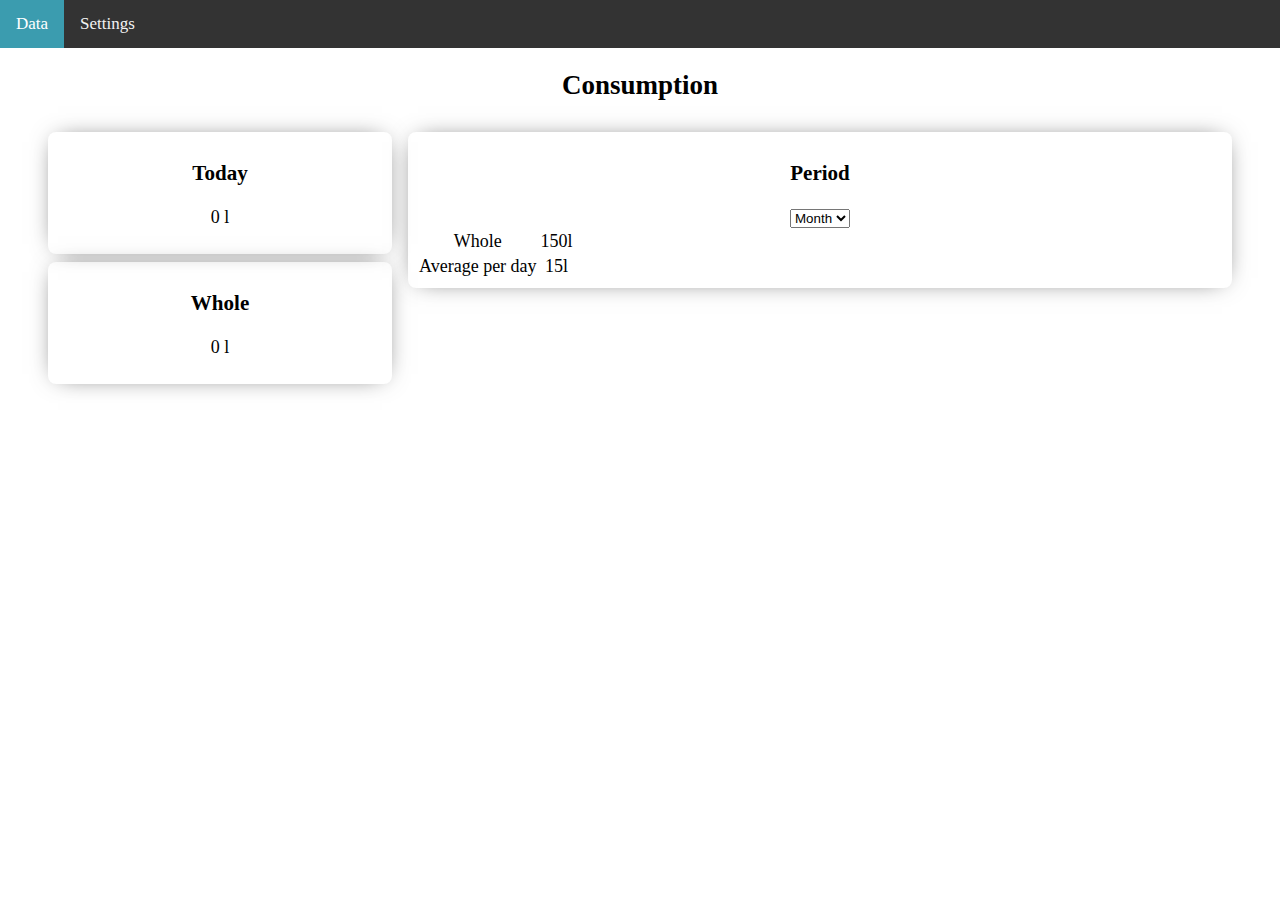
==== web/index.html @ ddf68066 "Endpoints, fixed reading and saving files" ====
<!DOCTYPE html>
<html lang="en">
<head>
    <meta charset="utf-8">
    <meta name="viewport" content="width=device-width, initial-scale=1, shrink-to-fit=no">

    <link rel="stylesheet" href="./style.css"/>

    <title>Watermeter</title>
</head>
<body>
<nav class="nav">
    <a class="active" href="index.html">Data</a>
    <a href="settings.html">Settings</a>
</nav>
<main>
    <div class="container">
        <h2>Consumption</h2>
        <div id="consumption">
            <div>
                <section id="today">
                    <h3>Today</h3>
                    <p><span id="day">0</span> l</p>
                </section>
                <section class="rounded shadow py-3">
                    <h3>Whole</h3>
                    <p><span id="whole">0</span> l</p>
                </section>
            </div>
            <div>
                <section class="rounded shadow py-3">
                    <h3>Period</h3>
                    <form>
                        <select class="form-control w-50 m-auto">
                            <option>Month</option>
                            <option>Year</option>
                        </select>
                    </form>
                    <div class="mt-3">
                        <table class="table w-75 m-auto text-left">
                            <tbody>
                            <tr>
                                <td>Whole</td>
                                <td>150l</td>
                            </tr>
                            <tbody>
                            <tr>
                                <td>Average per day</td>
                                <td>15l</td>
                            </tr>
                            </tbody>
                        </table>
                    </div>
                </section>
            </div>
        </div>
    </div>
</main>
<script type="text/javascript" src="js/config.js"></script>
<script>
    setInterval(fetchResults, 1000);

    function fetchResults() {
        fetch(ENDPOINTS.PER_DAY)
            .then((response) => response.text())
            .then((text) => {
                let dayElement = document.querySelector("#day");
                dayElement.innerHTML = text;
            });
        fetch(ENDPOINTS.WHOLE)
            .then((response) => response.text())
            .then((text) => {
                let wholeElement = document.querySelector("#whole");
                wholeElement.innerHTML = text;
            });
    }

</script>
</body>
</html>
---- web/style.css ----
body {
    font-size: 18px;
    padding: 0;
    margin: 0;
}

.nav {
    background-color: #333;
    overflow: hidden;
}

.nav a {
    float: left;
    color: #f2f2f2;
    text-align: center;
    padding: 14px 16px;
    text-decoration: none;
    font-size: 17px;
}

.nav a:hover {
    background-color: #ddd;
    color: black;
}

.nav a.active {
    background-color: #3b9caf;
    color: white;
}

.container {
    text-align: center;
}

#consumption {
    display: grid;
    grid-template-columns: 30% auto;
    margin: 0 2.5rem;
}

#consumption section {
    margin: 0.5rem;
    border-radius: 0.5rem;
    padding: 0.5rem;
    -webkit-box-shadow: 0px 0px 24px -10px rgba(0,0,0,0.75);
    -moz-box-shadow: 0px 0px 24px -10px rgba(0,0,0,0.75);
    box-shadow: 0px 0px 24px -10px rgba(0,0,0,0.75);
}
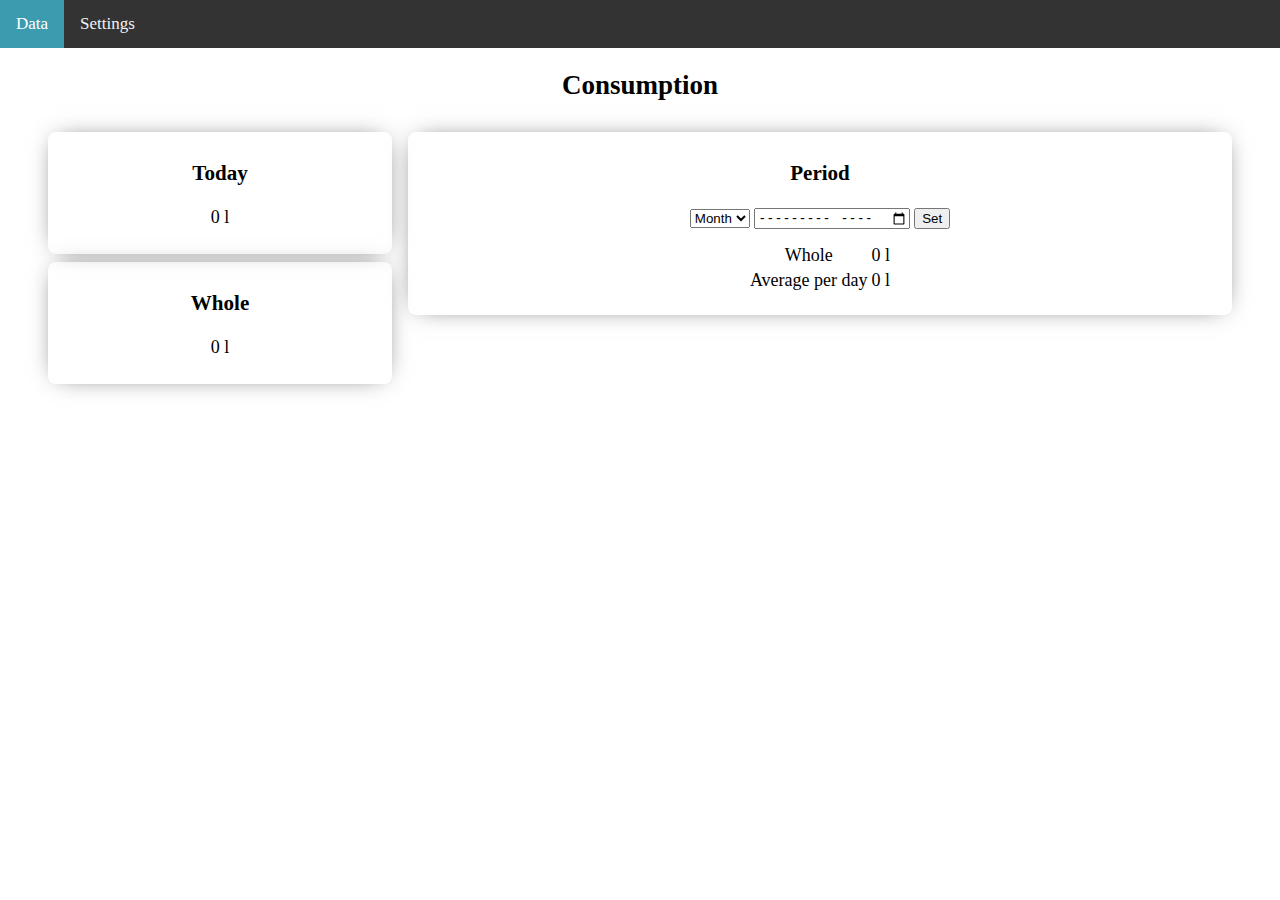
==== commit 9fa30ec4: "Added range handler" ====
--- a/web/index.html
+++ b/web/index.html
@@ -31,22 +31,24 @@
                 <section class="rounded shadow py-3">
                     <h3>Period</h3>
                     <form>
-                        <select class="form-control w-50 m-auto">
-                            <option>Month</option>
-                            <option>Year</option>
+                        <select id="range_select" class="form-control w-50 m-auto">
+                            <option value="month" selected>Month</option>
+                            <option value="year">Year</option>
                         </select>
+                        <input type="month" id="month_input"/>
+                        <button id="range_set_button">Set</button>
                     </form>
-                    <div class="mt-3">
-                        <table class="table w-75 m-auto text-left">
+                    <div>
+                        <table>
                             <tbody>
                             <tr>
                                 <td>Whole</td>
-                                <td>150l</td>
+                                <td><span id="range_whole">0</span> l</td>
                             </tr>
                             <tbody>
                             <tr>
                                 <td>Average per day</td>
-                                <td>15l</td>
+                                <td><span id="range_average">0</span> l</td>
                             </tr>
                             </tbody>
                         </table>
@@ -75,6 +77,35 @@
             });
     }
 
+    document.querySelector("#range_set_button").addEventListener('click', function (e) {
+        e.preventDefault();
+
+        let range_select = document.querySelector("#range_select");
+        let month_input = document.querySelector("#month_input");
+        let month = Number(month_input.value.split("-")[1]);
+        let year = Number(month_input.value.split("-")[0]);
+
+        let days = 0;
+        let endpoint = "";
+        if (range_select.value === "month") {
+            days = (month === 2) ? ((year % 4 === 0) ? 29 : 28) : ((month % 2 === 0) ? 30 : 31);
+            endpoint = ENDPOINTS.RANGE;
+        } else {
+            days = (year % 4 === 0) ? 366 : 365;
+            endpoint = ENDPOINTS.RANGE_YEAR;
+        }
+
+
+        fetch(endpoint)
+            .then((response) => response.text())
+            .then((text) => {
+                let rangeWholeElement = document.querySelector("#range_whole");
+                let rangeAverageElement = document.querySelector("#range_average");
+                rangeWholeElement.innerHTML = text;
+                rangeAverageElement.innerHTML = String(Number(text) / days);
+            });
+    })
+
 </script>
 </body>
 </html>--- a/web/style.css
+++ b/web/style.css
@@ -45,4 +45,8 @@
     -webkit-box-shadow: 0px 0px 24px -10px rgba(0,0,0,0.75);
     -moz-box-shadow: 0px 0px 24px -10px rgba(0,0,0,0.75);
     box-shadow: 0px 0px 24px -10px rgba(0,0,0,0.75);
+}
+
+#consumption table {
+    margin: .8rem auto;
 }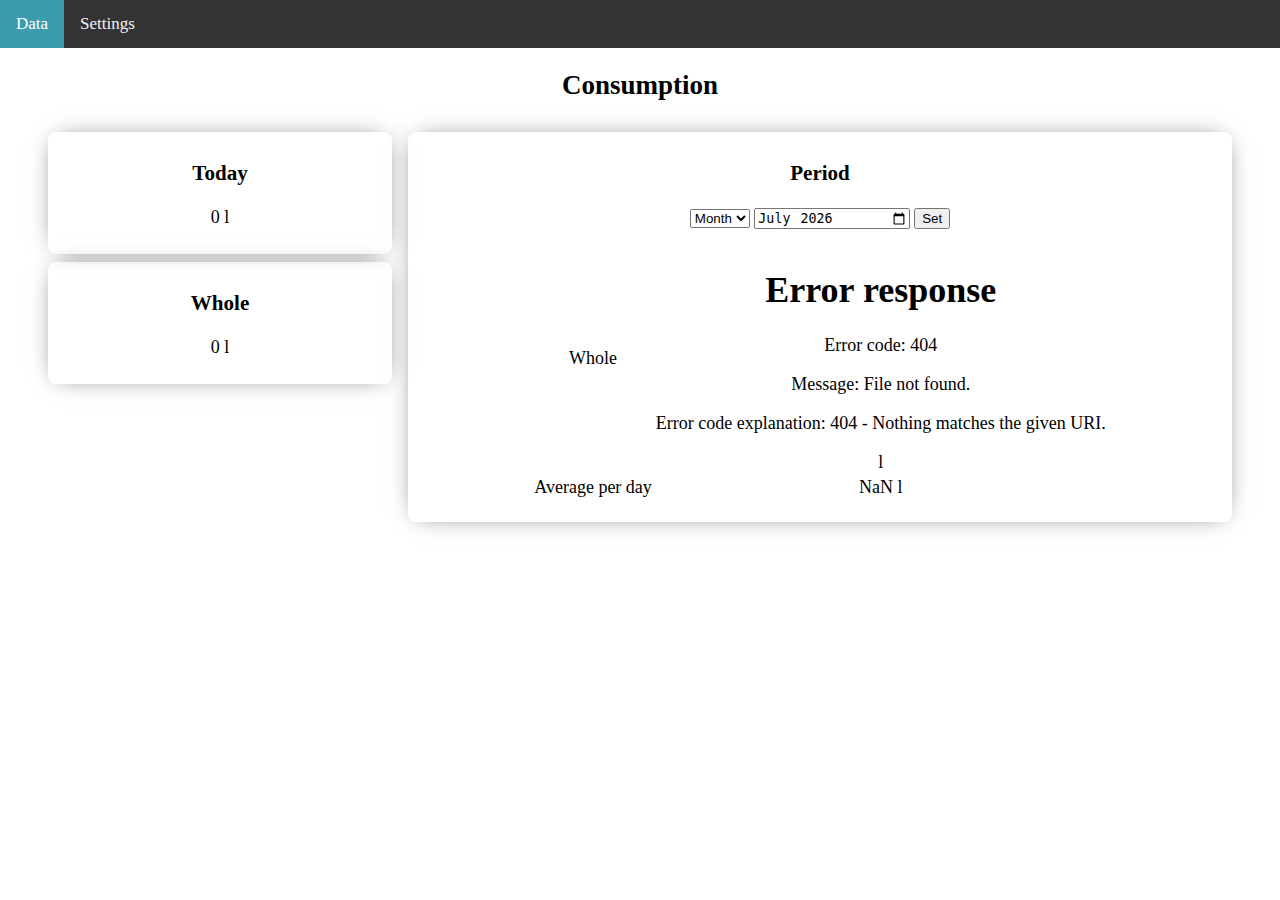
==== commit 6ff4ae96: "Added loading state" ====
--- a/web/index.html
+++ b/web/index.html
@@ -1,5 +1,6 @@
 <!DOCTYPE html>
 <html lang="en">
+
 <head>
     <meta charset="utf-8">
     <meta name="viewport" content="width=device-width, initial-scale=1, shrink-to-fit=no">
@@ -8,6 +9,7 @@
 
     <title>Watermeter</title>
 </head>
+
 <body>
 <nav class="nav">
     <a class="active" href="index.html">Data</a>
@@ -39,6 +41,7 @@
                         <button id="range_set_button">Set</button>
                     </form>
                     <div>
+                        <div class="loading">Loading...</div>
                         <table>
                             <tbody>
                             <tr>
@@ -56,11 +59,18 @@
                 </section>
             </div>
         </div>
-    </div>
 </main>
 <script type="text/javascript" src="js/config.js"></script>
 <script>
     setInterval(fetchResults, 1000);
+    initPeriodInput();
+    fetchPeriod();
+
+    function initPeriodInput() {
+        let month_input = document.querySelector("#month_input");
+        let now = new Date();
+        month_input.value = now.getFullYear() + "-" + (now.getMonth() + 1 < 10 ? "0" + (now.getMonth() + 1) : (now.getMonth() + 1));
+    }
 
     function fetchResults() {
         fetch(ENDPOINTS.PER_DAY)
@@ -77,9 +87,7 @@
             });
     }
 
-    document.querySelector("#range_set_button").addEventListener('click', function (e) {
-        e.preventDefault();
-
+    function fetchPeriod() {
         let range_select = document.querySelector("#range_select");
         let month_input = document.querySelector("#month_input");
         let month = Number(month_input.value.split("-")[1]);
@@ -88,13 +96,18 @@
         let days = 0;
         let endpoint = "";
         if (range_select.value === "month") {
-            days = (month === 2) ? ((year % 4 === 0) ? 29 : 28) : ((month % 2 === 0) ? 30 : 31);
+            days = (month === 2) ? ((year % 4 === 0) ? 29 : 28) : ((month === 8) ? 31 : ((month % 2 === 0) ? 30 : 31));
             endpoint = ENDPOINTS.RANGE;
+            endpoint += "?year=" + year;
+            endpoint += "&month=" + month;
         } else {
             days = (year % 4 === 0) ? 366 : 365;
             endpoint = ENDPOINTS.RANGE_YEAR;
+            endpoint += "?year=" + year;
         }
 
+        let rangeLoadingElement = document.querySelector(".loading");
+        rangeLoadingElement.style.display = "block";
 
         fetch(endpoint)
             .then((response) => response.text())
@@ -103,9 +116,17 @@
                 let rangeAverageElement = document.querySelector("#range_average");
                 rangeWholeElement.innerHTML = text;
                 rangeAverageElement.innerHTML = String(Number(text) / days);
+                rangeLoadingElement.style.display = "none";
             });
+    }
+
+    document.querySelector("#range_set_button").addEventListener('click', function (e) {
+        e.preventDefault();
+
+        fetchPeriod();
     })
 
 </script>
 </body>
+
 </html>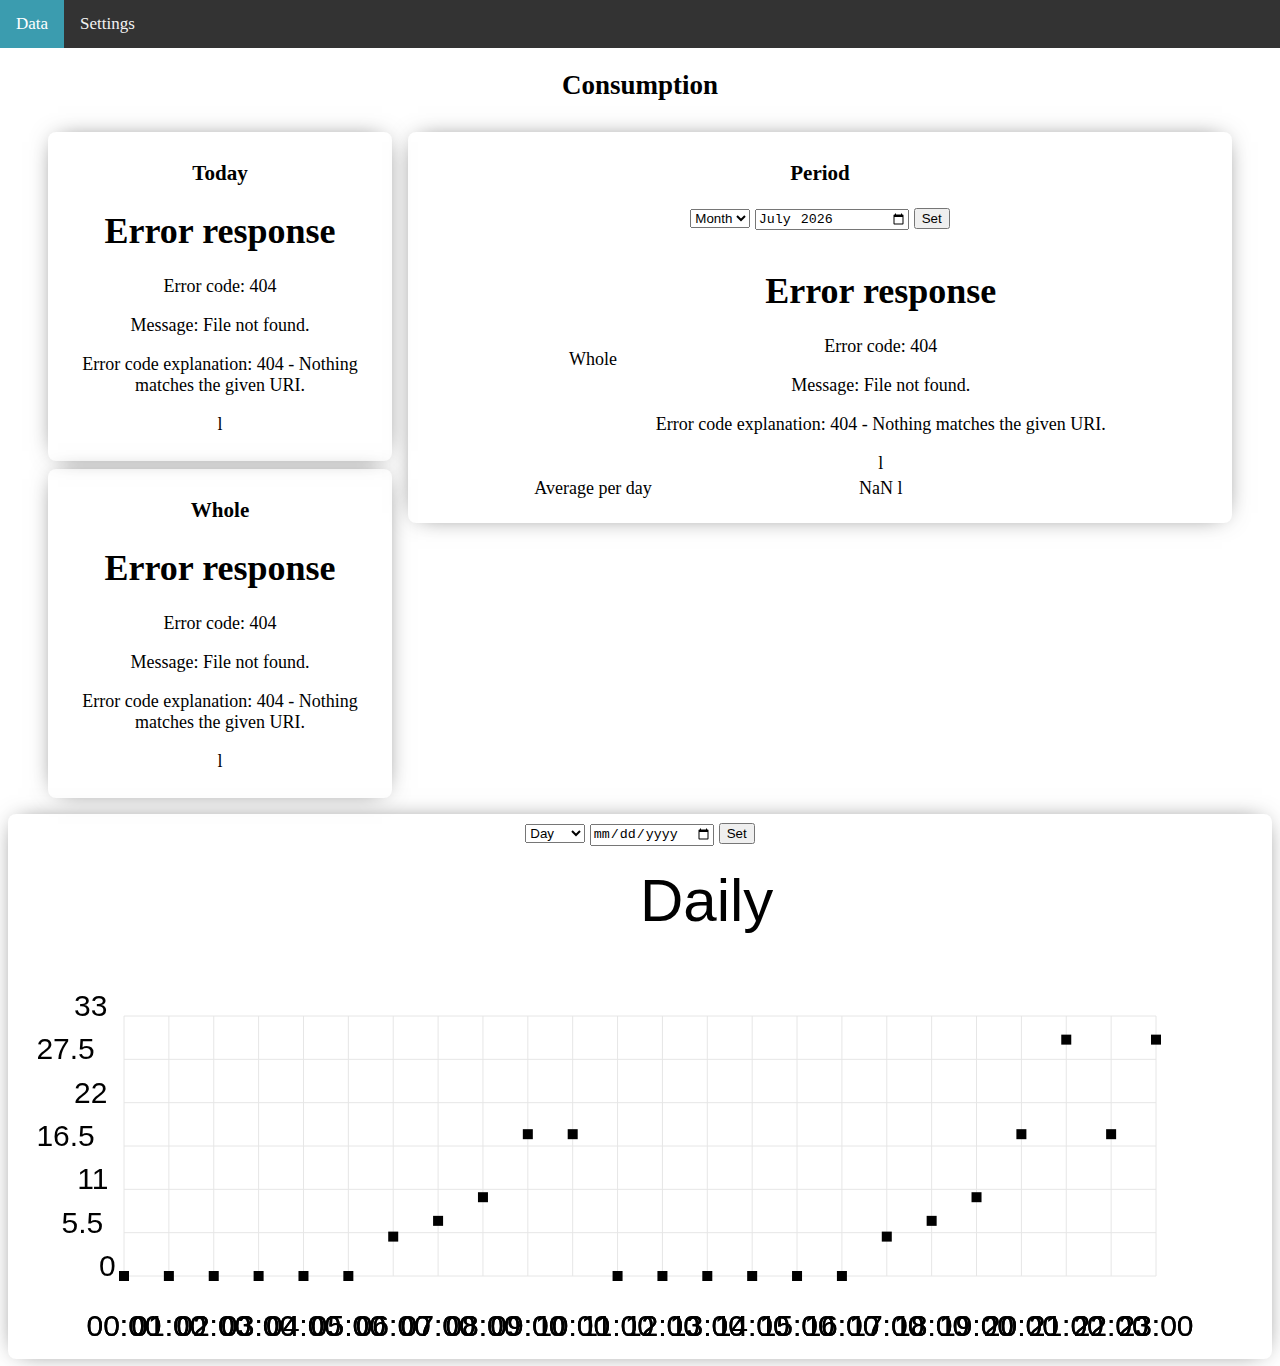
==== commit 82c6f6af: "Added chart" ====
--- a/web/index.html
+++ b/web/index.html
@@ -59,12 +59,220 @@
                 </section>
             </div>
         </div>
+        <section id="chart-section">
+            <form>
+                <select id="chart_range_select" class="form-control w-50 m-auto">
+                    <option value="day" selected>Day</option>
+                    <option value="month">Month</option>
+                    <option value="year">Year</option>
+                </select>
+                <input type="date" id="date_input"/>
+                <button id="chart_set_value">Set</button>
+            </form>
+            <canvas id="chart"></canvas>
+        </section>
+    </div>
+
 </main>
 <script type="text/javascript" src="js/config.js"></script>
 <script>
-    setInterval(fetchResults, 1000);
+    // setInterval(fetchResults, REFRESH_RATE);
+    fetchResults();
     initPeriodInput();
     fetchPeriod();
+
+    let canvas = document.querySelector("#chart");
+    let context = canvas.getContext('2d');
+
+    data = [{
+        time: "00",
+        value: 0
+    }, {
+        time: "01",
+        value: 0
+    }, {
+        time: "02",
+        value: 0
+    }, {
+        time: "03",
+        value: 0
+    }, {
+        time: "04",
+        value: 0
+    }, {
+        time: "05",
+        value: 0
+    }, {
+        time: "06",
+        value: 5
+    }, {
+        time: "07",
+        value: 7
+    }, {
+        time: "08",
+        value: 10
+    }, {
+        time: "09",
+        value: 18
+    }, {
+        time: "10",
+        value: 18
+    }, {
+        time: "11",
+        value: 0
+    }, {
+        time: "12",
+        value: 0
+    }, {
+        time: "13",
+        value: 0
+    }, {
+        time: "14",
+        value: 0
+    }, {
+        time: "15",
+        value: 0
+    }, {
+        time: "16",
+        value: 0
+    }, {
+        time: "17",
+        value: 5
+    }, {
+        time: "18",
+        value: 7
+    }, {
+        time: "19",
+        value: 10
+    }, {
+        time: "20",
+        value: 18
+    }, {
+        time: "21",
+        value: 30
+    }, {
+        time: "22",
+        value: 18
+    }, {
+        time: "23",
+        value: 30
+    }];
+
+
+    class PeriodChart {
+        constructor(canvas, data) {
+            this.setTitle("Chart");
+
+            this.canvas = canvas;
+            this.context = canvas.getContext('2d');
+
+            this.setData(data);
+        }
+
+        setData(data) {
+            this.data = data;
+
+            this.dpi = window.devicePixelRatio;
+            this.fixDPI();
+
+            this.paddingX = 100;
+            this.paddingY = 70;
+            this.titleBarHeight = 170;
+            this.columnWidth = (canvas.width - 2 * this.paddingX) / (this.data.length - 1);
+
+            let max = 0;
+            for (let i = 0; i < this.data.length; i++) {
+                if (this.data[i].value > max) {
+                    max = this.data[i].value;
+                }
+            }
+
+            this.diffY = max * 1.1;
+
+        }
+
+        setTitle(title) {
+            this.title = title;
+        }
+
+        drawGuideLines() {
+            context.strokeStyle = "#e6e6e6";
+
+            context.font = "30px Arial";
+            for (let x = this.paddingX, i = 0; x <= canvas.width - this.paddingX; x += this.columnWidth, i++) {
+                context.beginPath();
+                context.moveTo(x, canvas.height - this.paddingY);
+                context.lineTo(x, this.titleBarHeight);
+                context.stroke();
+
+                let label = this.data[i].time;
+                context.fillText(label, x - context.measureText(label).width / 2, canvas.height - 10);
+            }
+
+            //Vertical guide lines and labels
+            context.font = "30px Arial";
+            let rowHeight = (canvas.height - this.titleBarHeight - this.paddingY) / 6;
+            for (let y = this.paddingY, i = 0; y <= canvas.height - this.titleBarHeight; y += rowHeight, i++) {
+                context.fillStyle = "black";
+                let label = String(i * this.diffY / 6);
+                context.fillText(label, this.paddingX - context.measureText(label).width * 3 / 2, canvas.height - y);
+
+                context.beginPath();
+                context.lineTo(this.paddingX, canvas.height - y);
+                context.lineTo(canvas.width - this.paddingX, canvas.height - y);
+                context.stroke();
+            }
+        }
+
+        drawPoints() {
+            for (let i = 0; i < this.data.length; i++) {
+                let y = this.paddingY + this.data[i].value * (canvas.height - this.paddingY - this.titleBarHeight) / this.diffY;
+                let x = this.paddingX + i * this.columnWidth;
+                context.fillRect(x - 5, canvas.height - y - 5, 10, 10);
+
+                let label = this.data[i].time;
+                context.fillText(label, x - context.measureText(label).width / 2, canvas.height - 10);
+            }
+        }
+
+        render() {
+            this.drawGuideLines();
+            this.drawPoints();
+
+            context.fillStyle = "black";
+            context.font = "60px Arial";
+            context.fillText(this.title, this.canvas.width / 2, 75);
+        }
+
+        reset() {
+            this.context.clearRect(0, 0, this.canvas.width, this.canvas.height);
+        }
+
+        fixDPI() {
+            let style_height = +getComputedStyle(canvas).getPropertyValue("height").slice(0, -2);
+            let style_width = +getComputedStyle(canvas).getPropertyValue("width").slice(0, -2);
+            console.log(style_height);
+            canvas.setAttribute('height', style_height * this.dpi);
+            canvas.setAttribute('width', style_width * this.dpi);
+        }
+
+    }
+
+    class DailyChart extends PeriodChart {
+        constructor(canvas, data) {
+            data = data.map(measurement => {
+                measurement.time += ":00";
+                return measurement;
+            });
+
+            super(canvas, data);
+
+            this.setTitle("Daily");
+        }
+    }
+
+    let pc = new DailyChart(canvas, data);
+    pc.render();
 
     function initPeriodInput() {
         let month_input = document.querySelector("#month_input");
@@ -124,6 +332,40 @@
         e.preventDefault();
 
         fetchPeriod();
+    });
+
+    document.querySelector("#chart_set_value").addEventListener('click', function (e) {
+        e.preventDefault();
+
+        let range_selected = document.querySelector("#chart_range_select");
+        let date = document.querySelector("#date_input");
+        let year = date.value.split("-")[0];
+        let month = date.value.split("-")[1];
+        let day = date.value.split("-")[2];
+
+        console.log(date.value);
+        let endpoint = ENDPOINTS.CHART_DETAILS + "?year=" + year;
+
+        switch (range_selected.value) {
+            case "month": {
+                endpoint += "&month=" + month;
+                break;
+            }
+            case "day": {
+                endpoint += "&month=" + month;
+                endpoint += "&day=" + day;
+                break;
+            }
+        }
+
+        fetch(endpoint)
+            .then((response) => response.json())
+            .then((json) => {
+                console.log(json);
+                pc.reset();
+                pc.setData(json);
+                pc.render();
+            });
     })
 
 </script>
--- a/web/style.css
+++ b/web/style.css
@@ -38,7 +38,7 @@
     margin: 0 2.5rem;
 }
 
-#consumption section {
+#consumption section, #chart-section {
     margin: 0.5rem;
     border-radius: 0.5rem;
     padding: 0.5rem;
@@ -49,4 +49,13 @@
 
 #consumption table {
     margin: .8rem auto;
+}
+
+#chart {
+    /*margin: 0.5rem;*/
+    width: calc(100% - 1rem);
+    height: 500px;
+    /*-webkit-box-shadow: 0px 0px 24px -10px rgba(0,0,0,0.75);*/
+    /*-moz-box-shadow: 0px 0px 24px -10px rgba(0,0,0,0.75);*/
+    /*box-shadow: 0px 0px 24px -10px rgba(0,0,0,0.75);*/
 }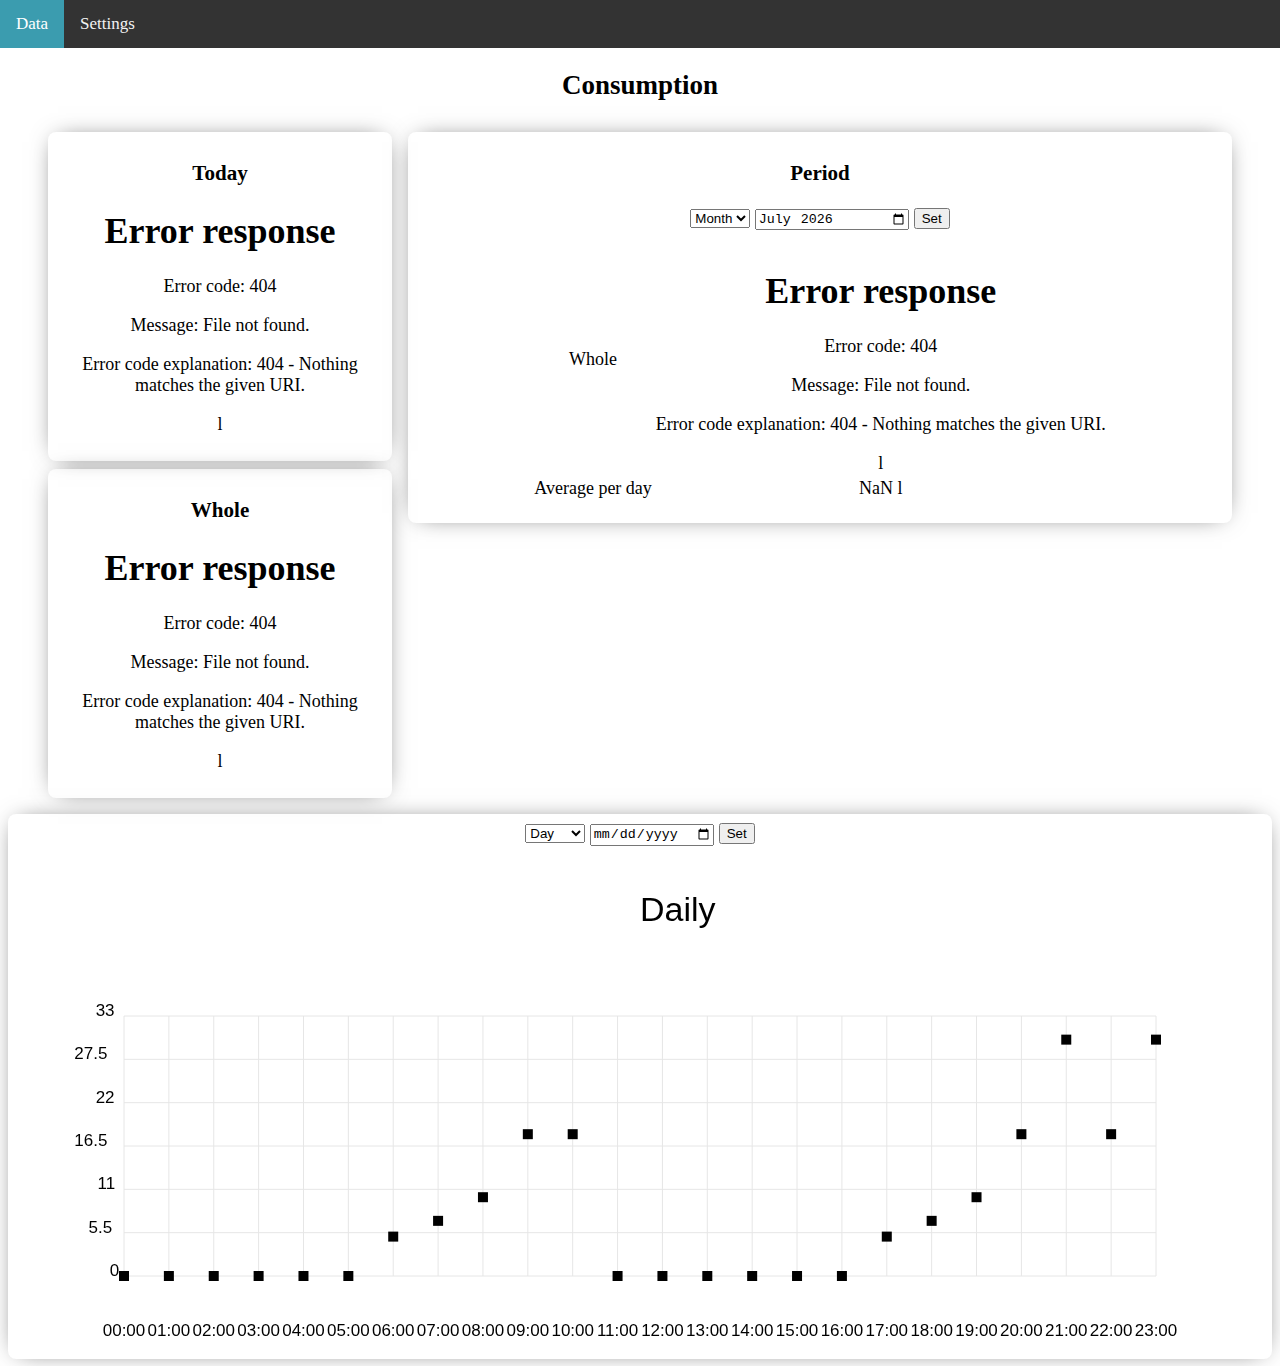
==== commit eb277ad0: "Added clock service" ====
--- a/web/index.html
+++ b/web/index.html
@@ -166,7 +166,17 @@
             this.canvas = canvas;
             this.context = canvas.getContext('2d');
 
+            let fontBase = 1440;
+            let fontSize = 20;
+            this.fontRatio = fontSize / fontBase;
+
             this.setData(data);
+        }
+
+        getFontSize(element) {
+            var size = canvas.width * this.fontRatio;   // get font size based on current width
+            if (element != null && element.toLowerCase() === "title") size *= 2;
+            return (size|0) + 'px Arial'; // set font
         }
 
         setData(data) {
@@ -198,7 +208,7 @@
         drawGuideLines() {
             context.strokeStyle = "#e6e6e6";
 
-            context.font = "30px Arial";
+            context.font = this.getFontSize();
             for (let x = this.paddingX, i = 0; x <= canvas.width - this.paddingX; x += this.columnWidth, i++) {
                 context.beginPath();
                 context.moveTo(x, canvas.height - this.paddingY);
@@ -210,7 +220,7 @@
             }
 
             //Vertical guide lines and labels
-            context.font = "30px Arial";
+            context.font = this.getFontSize();
             let rowHeight = (canvas.height - this.titleBarHeight - this.paddingY) / 6;
             for (let y = this.paddingY, i = 0; y <= canvas.height - this.titleBarHeight; y += rowHeight, i++) {
                 context.fillStyle = "black";
@@ -230,8 +240,8 @@
                 let x = this.paddingX + i * this.columnWidth;
                 context.fillRect(x - 5, canvas.height - y - 5, 10, 10);
 
-                let label = this.data[i].time;
-                context.fillText(label, x - context.measureText(label).width / 2, canvas.height - 10);
+                // let label = this.data[i].time;
+                // context.fillText(label, x - context.measureText(label).width / 2, canvas.height - 10);
             }
         }
 
@@ -240,7 +250,7 @@
             this.drawPoints();
 
             context.fillStyle = "black";
-            context.font = "60px Arial";
+            context.font = this.getFontSize("TITLE");
             context.fillText(this.title, this.canvas.width / 2, 75);
         }
 
@@ -298,7 +308,7 @@
     function fetchPeriod() {
         let range_select = document.querySelector("#range_select");
         let month_input = document.querySelector("#month_input");
-        let month = Number(month_input.value.split("-")[1]);
+        let month = String(month_input.value.split("-")[1]);
         let year = Number(month_input.value.split("-")[0]);
 
         let days = 0;
@@ -343,17 +353,19 @@
         let month = date.value.split("-")[1];
         let day = date.value.split("-")[2];
 
-        console.log(date.value);
         let endpoint = ENDPOINTS.CHART_DETAILS + "?year=" + year;
+        pc.setTitle("Year");
 
         switch (range_selected.value) {
             case "month": {
                 endpoint += "&month=" + month;
+                pc.setTitle("Monthly");
                 break;
             }
             case "day": {
                 endpoint += "&month=" + month;
                 endpoint += "&day=" + day;
+                pc.setTitle("Daily");
                 break;
             }
         }
